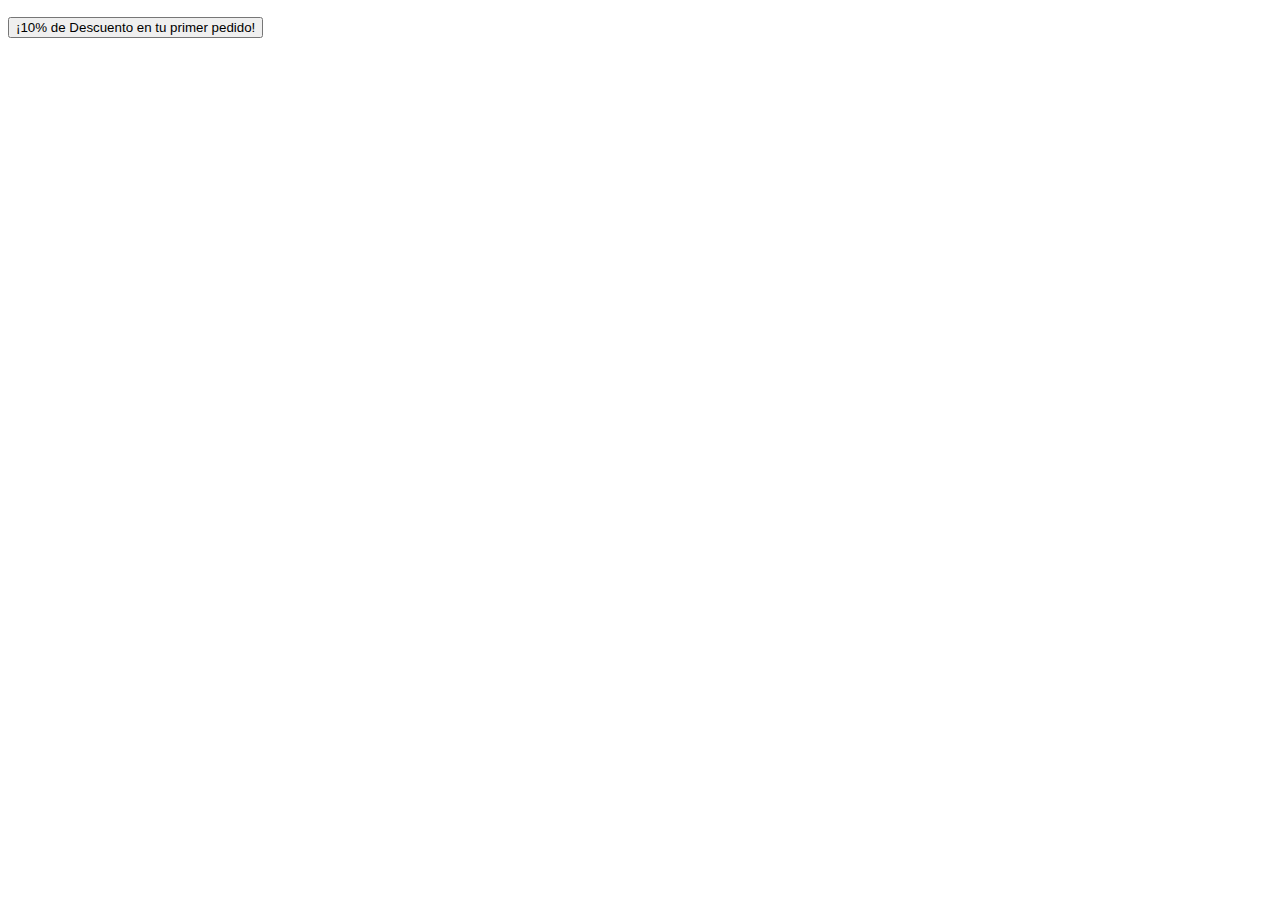
==== home.html @ 153f2662 "header" ====
<!DOCTYPE html>
<html lang="en">

<head>
    <meta charset="UTF-8">
    <meta http-equiv="X-UA-Compatible" content="IE=edge">
    <meta name="viewport" content="width=device-width, initial-scale=1.0">
    <title>RESTAURANTE</title>
    <!-- CSS only -->
    <link href="https://cdn.jsdelivr.net/npm/bootstrap@5.2.1/dist/css/bootstrap.min.css" rel="stylesheet"
        integrity="sha384-iYQeCzEYFbKjA/T2uDLTpkwGzCiq6soy8tYaI1GyVh/UjpbCx/TYkiZhlZB6+fzT" crossorigin="anonymous">
    <!-- JavaScript Bundle with Popper -->
    <script src="https://cdn.jsdelivr.net/npm/bootstrap@5.2.1/dist/js/bootstrap.bundle.min.js"
        integrity="sha384-u1OknCvxWvY5kfmNBILK2hRnQC3Pr17a+RTT6rIHI7NnikvbZlHgTPOOmMi466C8"
        crossorigin="anonymous"></script>
    <link rel="stylesheet" href="./css/home.css">
</head>

<body>
    <div class="container-fluid start">

        <div class="header text-center"> <div class="shadow-lg p-1 mb-5 bg-body rounded"> <button type="button" class="btn btn-outline-secondary">¡10% de Descuento en tu primer pedido!</button></div> 
    </div>
        <div class="row">
            <div class="col"></div>







        </div>



























    </div>

</body>

</html>
---- css/home.css ----
.header{
height: 6vh;
padding-top: 1vh;


}

body{
    background-color: white;
}

.start{
    padding: 0%;
}
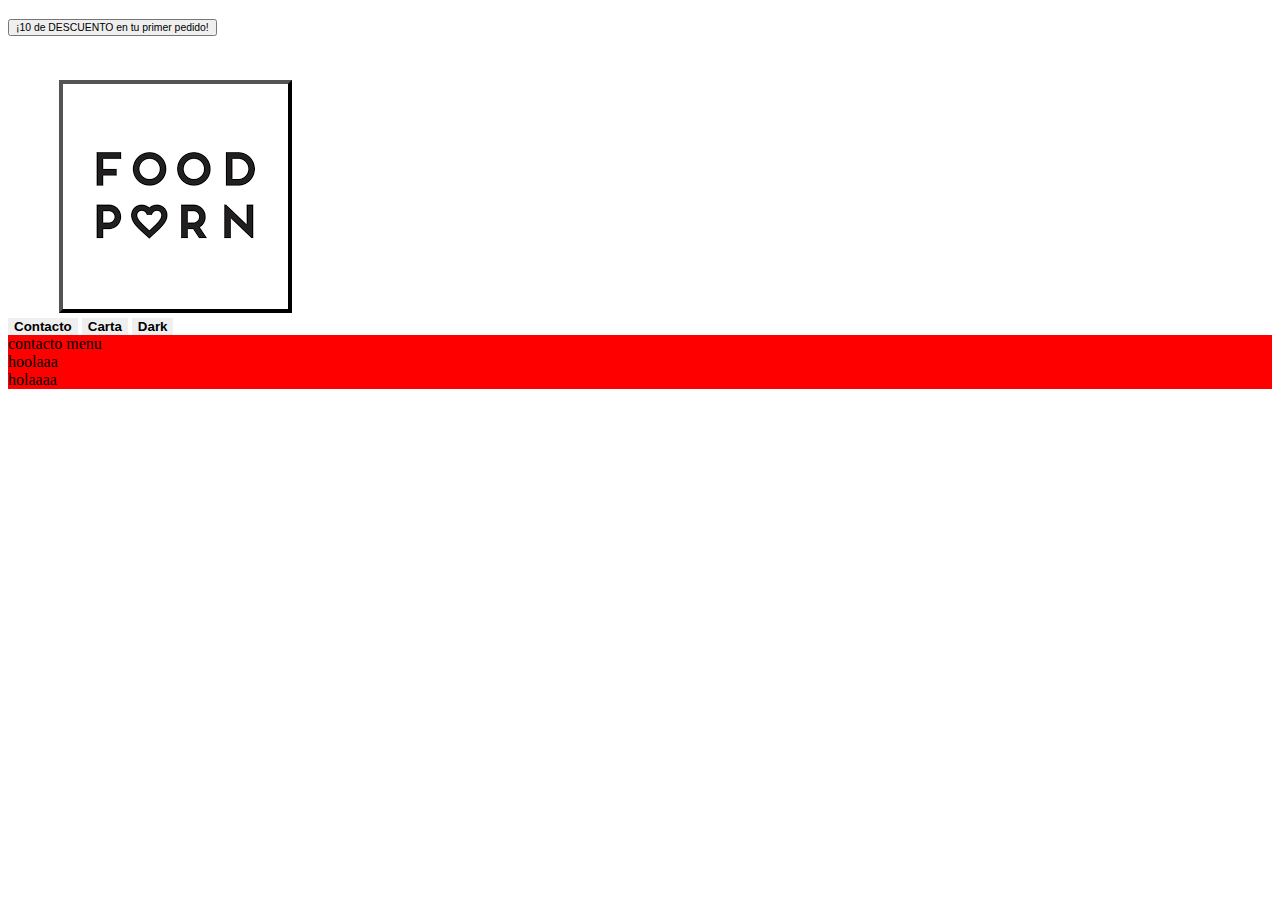
==== commit 55b7b2e8: "encabezado" ====
--- a/home.html
+++ b/home.html
@@ -13,24 +13,31 @@
     <script src="https://cdn.jsdelivr.net/npm/bootstrap@5.2.1/dist/js/bootstrap.bundle.min.js"
         integrity="sha384-u1OknCvxWvY5kfmNBILK2hRnQC3Pr17a+RTT6rIHI7NnikvbZlHgTPOOmMi466C8"
         crossorigin="anonymous"></script>
+    <!-- Mi estilo -->
     <link rel="stylesheet" href="./css/home.css">
 </head>
 
 <body>
     <div class="container-fluid start">
 
-        <div class="header text-center"> <div class="shadow-lg p-1 mb-5 bg-body rounded"> <button type="button" class="btn btn-outline-secondary">¡10% de Descuento en tu primer pedido!</button></div> 
-    </div>
-        <div class="row">
-            <div class="col"></div>
+        <div class="header text-center">
+            <div class="shadow-lg p-1 mb-5 bg-body rounded"> <button type="button"
+                    class="btn btn-outline-dark descuento">¡10 de DESCUENTO en tu primer pedido!</button></div>
+        </div>
+        <div class="row  align-items-center menu">
+            <div class="col"><img src="/img/food porn.png" class="img-thumbnail logo" alt="logo restaurante"></div>
+            <div class="col-9 d-flex justify-content-evenly"> <a href="  "> <button type="button"
+                        class="btn btn-outline-dark font">Contacto</button></a>
+                <a href="  "> <button type="button" class="btn btn-outline-dark font">Carta</button></a> <a href="  ">
+                    <button type="button" class="btn btn-outline-dark font">Dark</button> </a>
+            </div>
 
 
-
-
-
-
-
-        </div>
+            <div class="row  jjj">
+                <div class="col">contacto menu</div>
+                <div class="col">hoolaaa</div>
+                <div class="col">holaaaa</div>
+            </div>
 
 
 
@@ -58,7 +65,7 @@
 
 
 
-    </div>
+        </div>
 
 </body>
 
--- a/css/home.css
+++ b/css/home.css
@@ -1,14 +1,58 @@
 .header{
-height: 6vh;
+height: 7vh;
 padding-top: 1vh;
+
 
 
 }
 
+.logo{
+    max-width: 60% ;
+    border: 0.5vh;
+    margin-left: 4%;
+    border-color: rgb(0, 0, 0);
+    border-style:outset;
+    
+
+    
+}
+
 body{
-    background-color: white;
+    /* background-image: url(/img/Capture-One-Catalog0260-1-Edit-scaled.jpeg);
+    background-size: 50%;
+    background-repeat: no-repeat; */
+
+    
 }
 
 .start{
     padding: 0%;
-}+    /* background-image: url(/img/Capture-One-Catalog0260-1-Edit-scaled.jpeg);
+    height: 90vh;
+    background-size: 80%;
+    background-repeat:no-repeat; */
+
+}
+
+.descuento{
+    font-size: 65%;
+}
+
+.menu{
+   
+    /* background-color: white; */
+}
+
+.jjj{
+    background-color: red;
+}
+
+.font{
+    color: black;
+    font-weight:bolder;
+    /* border-style: outset; */
+    /* border-style: groove; */
+    border: 0ch;
+    margin-left:px;
+    
+}
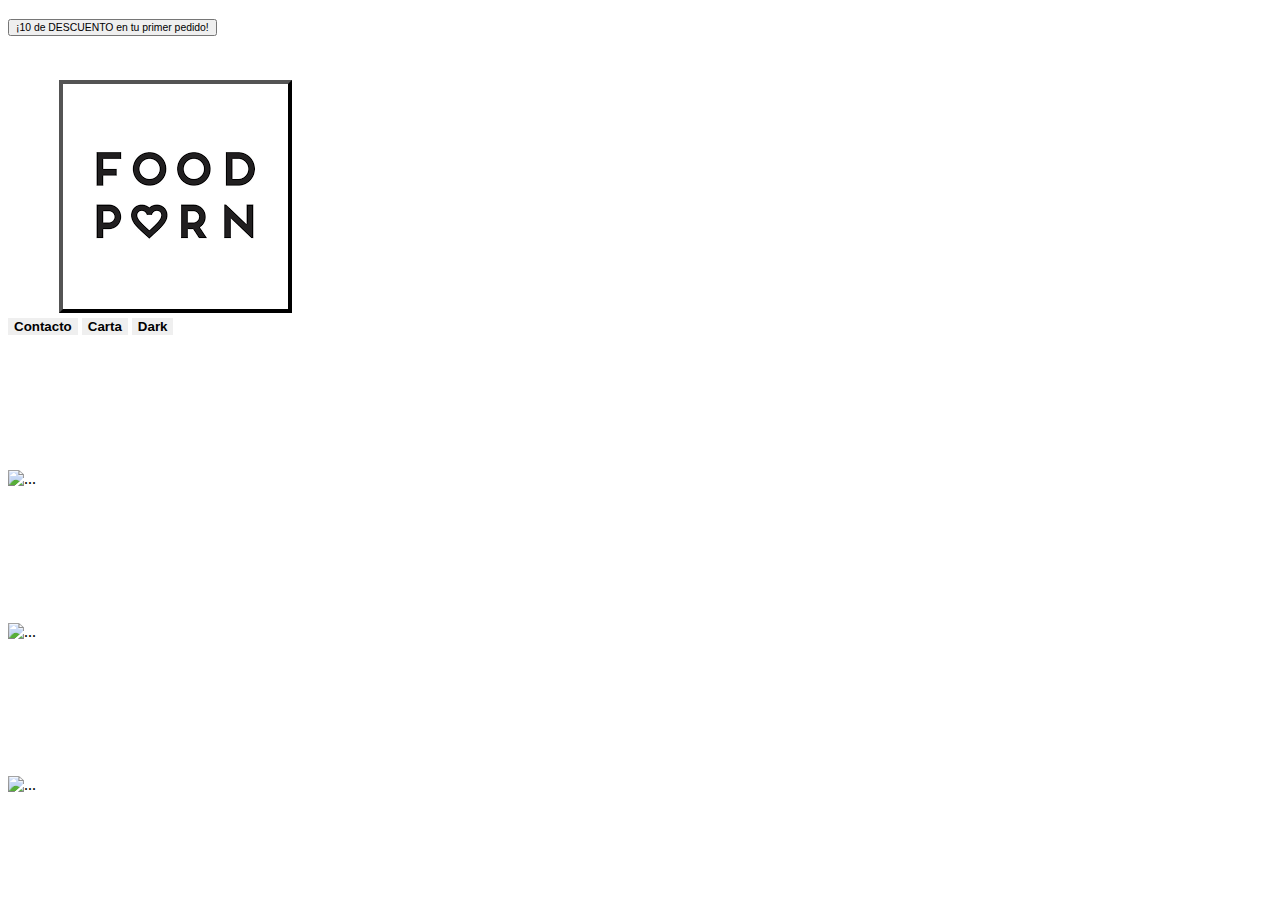
==== commit 2472e847: "tres fotos sin slider" ====
--- a/home.html
+++ b/home.html
@@ -32,12 +32,27 @@
                     <button type="button" class="btn btn-outline-dark font">Dark</button> </a>
             </div>
 
+        </div>    
+        <!-- slider de fotos -->
 
-            <div class="row  jjj">
-                <div class="col">contacto menu</div>
-                <div class="col">hoolaaa</div>
-                <div class="col">holaaaa</div>
+    
+        <div class="row text-center">
+                <div class="col slider">
+                    <img src="" class="img-fluid" alt="...">
+                 </div>
+                <div class="col slider">
+                    <img src="" class="img-fluid" alt="...">
+                </div>
+                <div class="col slider">
+                    <img src="" class="img-fluid" alt="...">
+                </div>
+
+               
+
             </div>
+
+
+        
 
 
 
@@ -62,10 +77,7 @@
 
 
 
-
-
-
-        </div>
+    </div>
 
 </body>
 
--- a/css/home.css
+++ b/css/home.css
@@ -56,3 +56,20 @@
     margin-left:px;
     
 }
+
+/* .slider-size{
+   height: 60vh;
+   width: 50vw;
+    
+} */
+
+.slider{
+    margin-top: 15vh;
+    /* margin-right: 10vw;
+    margin-left: 35vw;
+    margin-top: 5vh;
+    border: 0.5vh;
+    border-style:double;
+    border-color: black; */
+
+}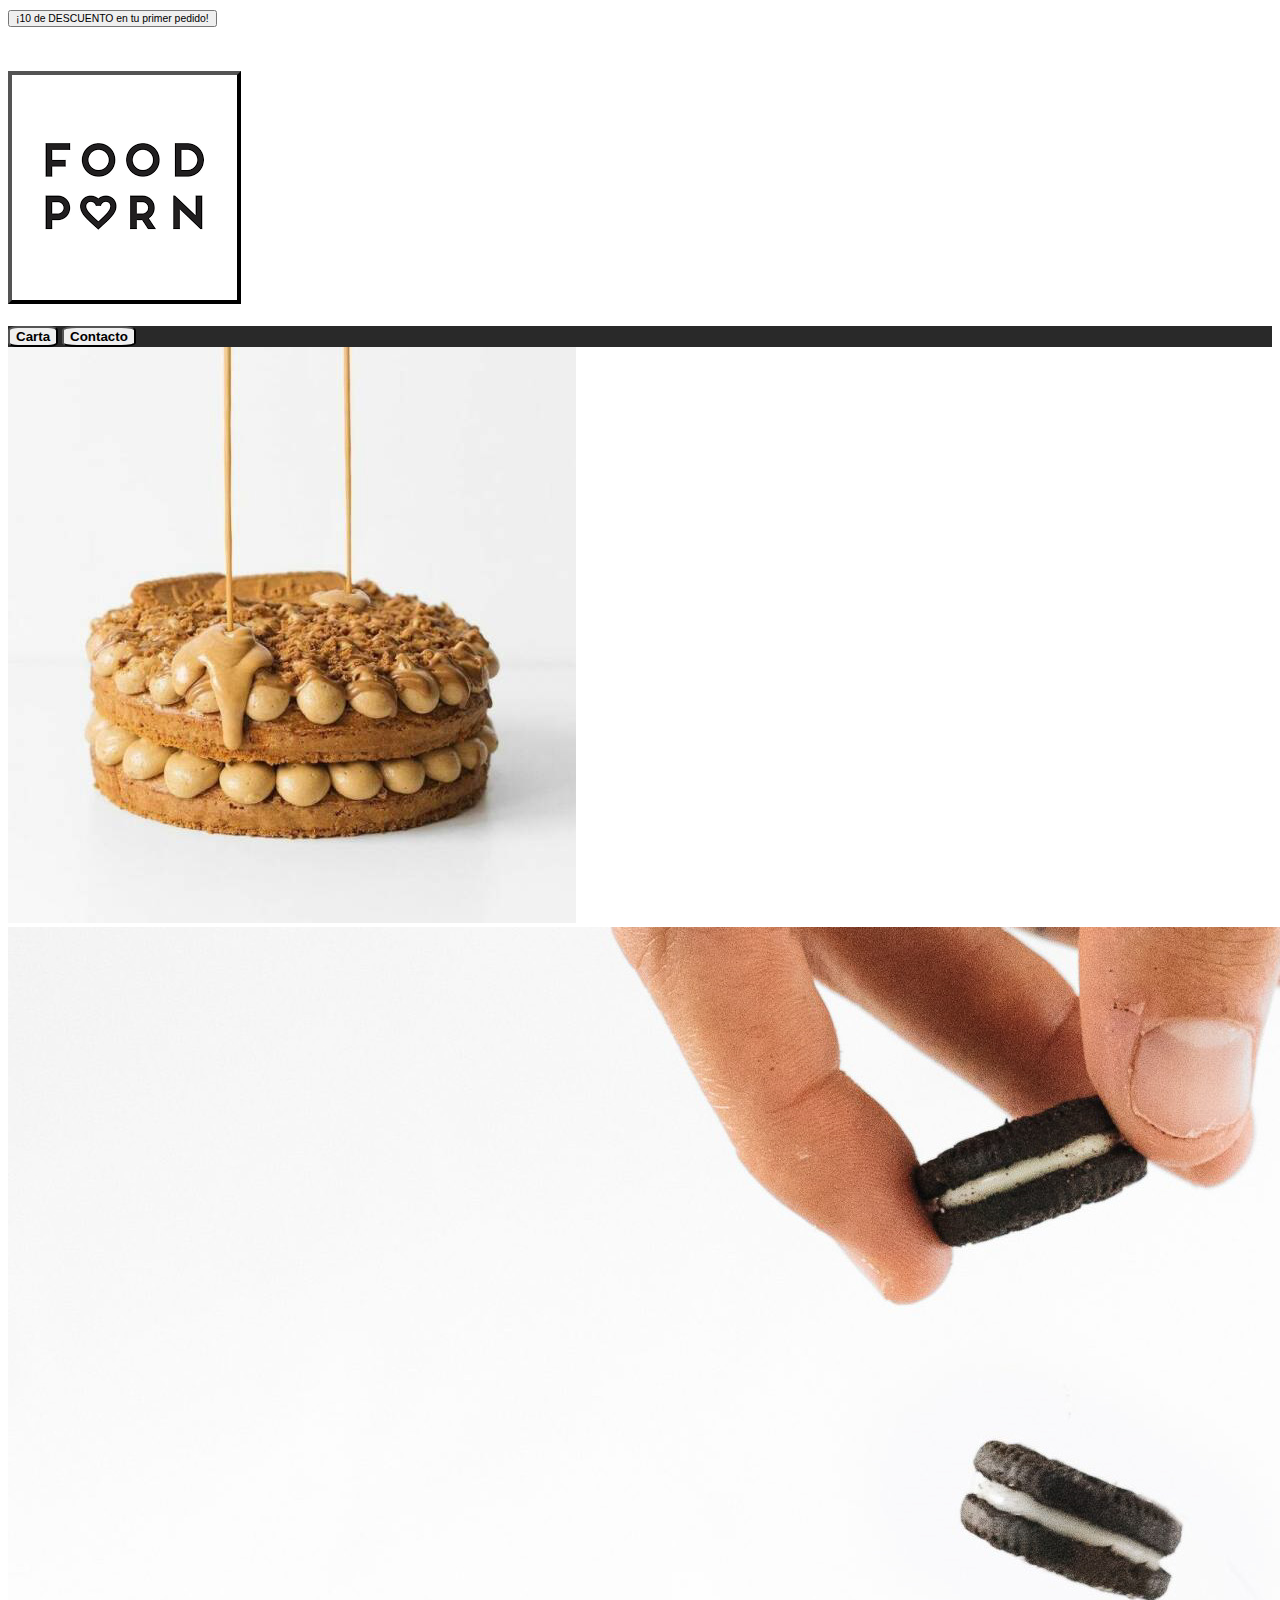
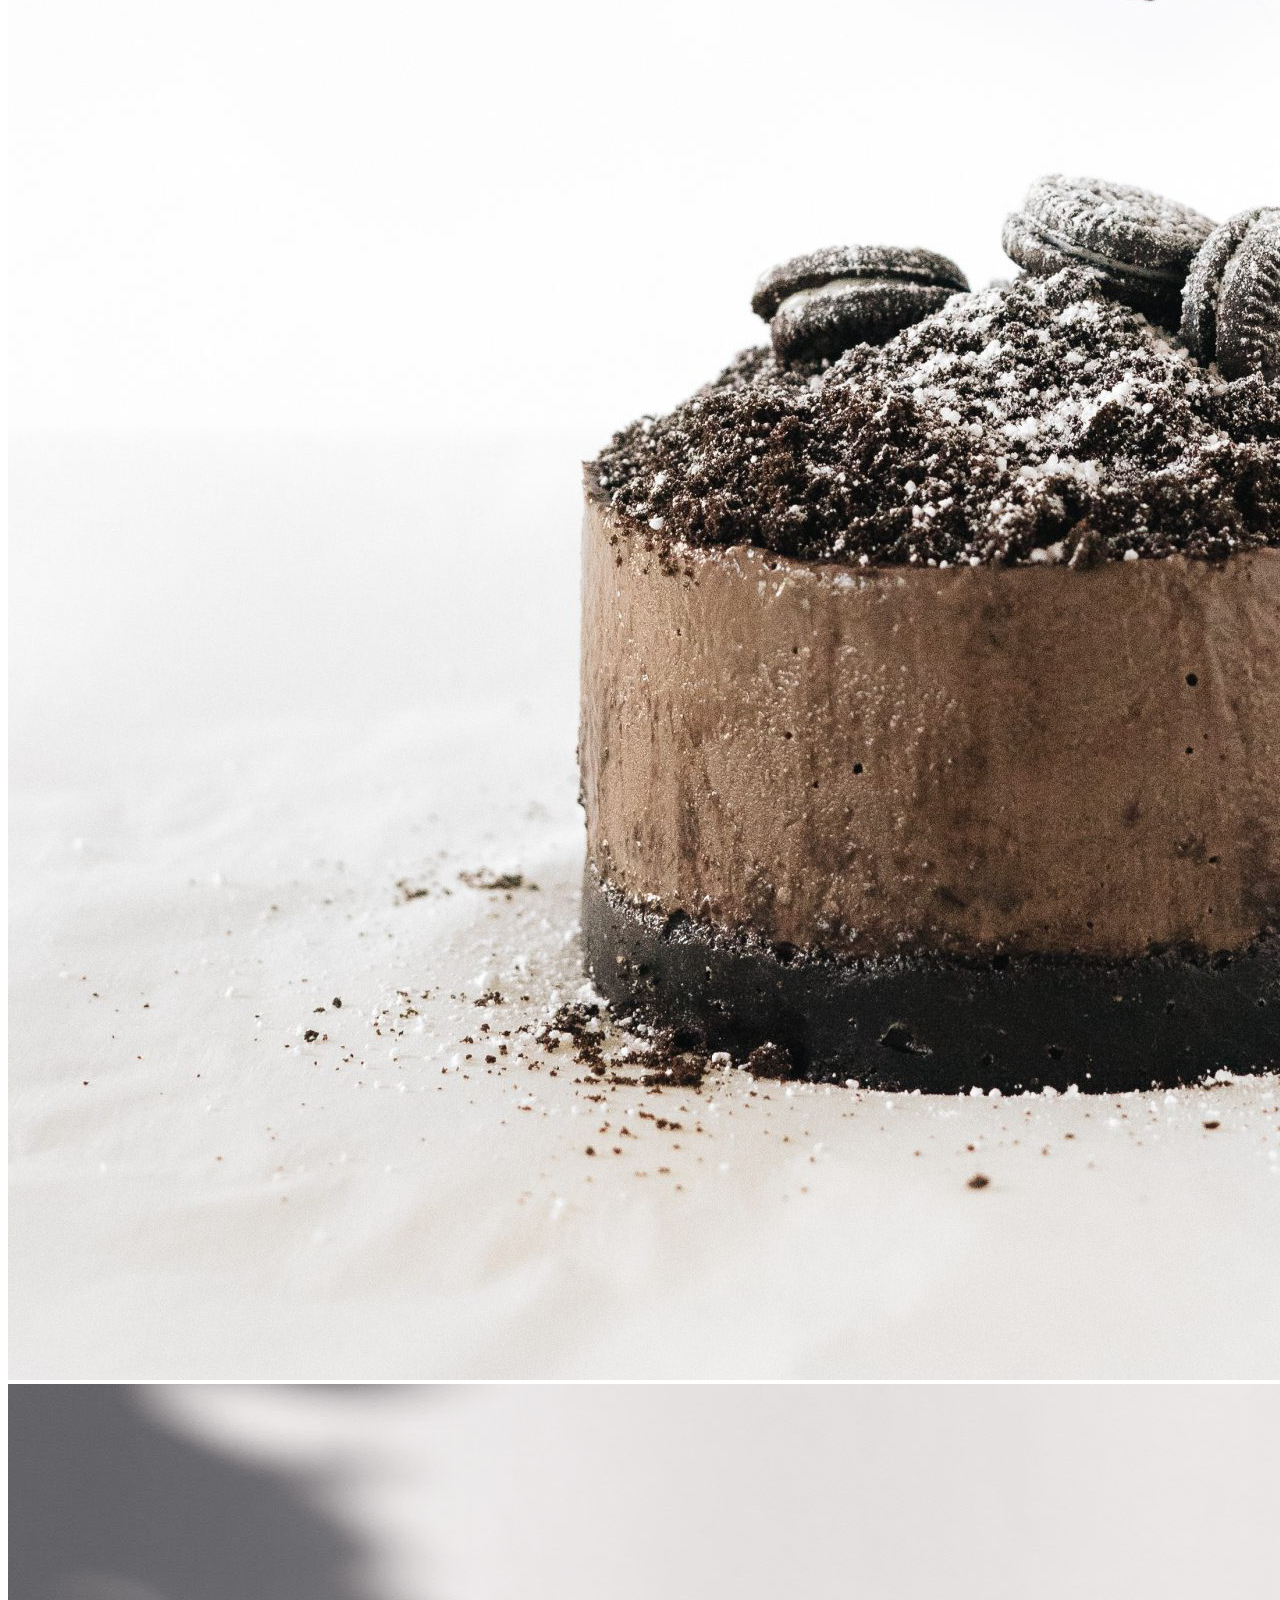
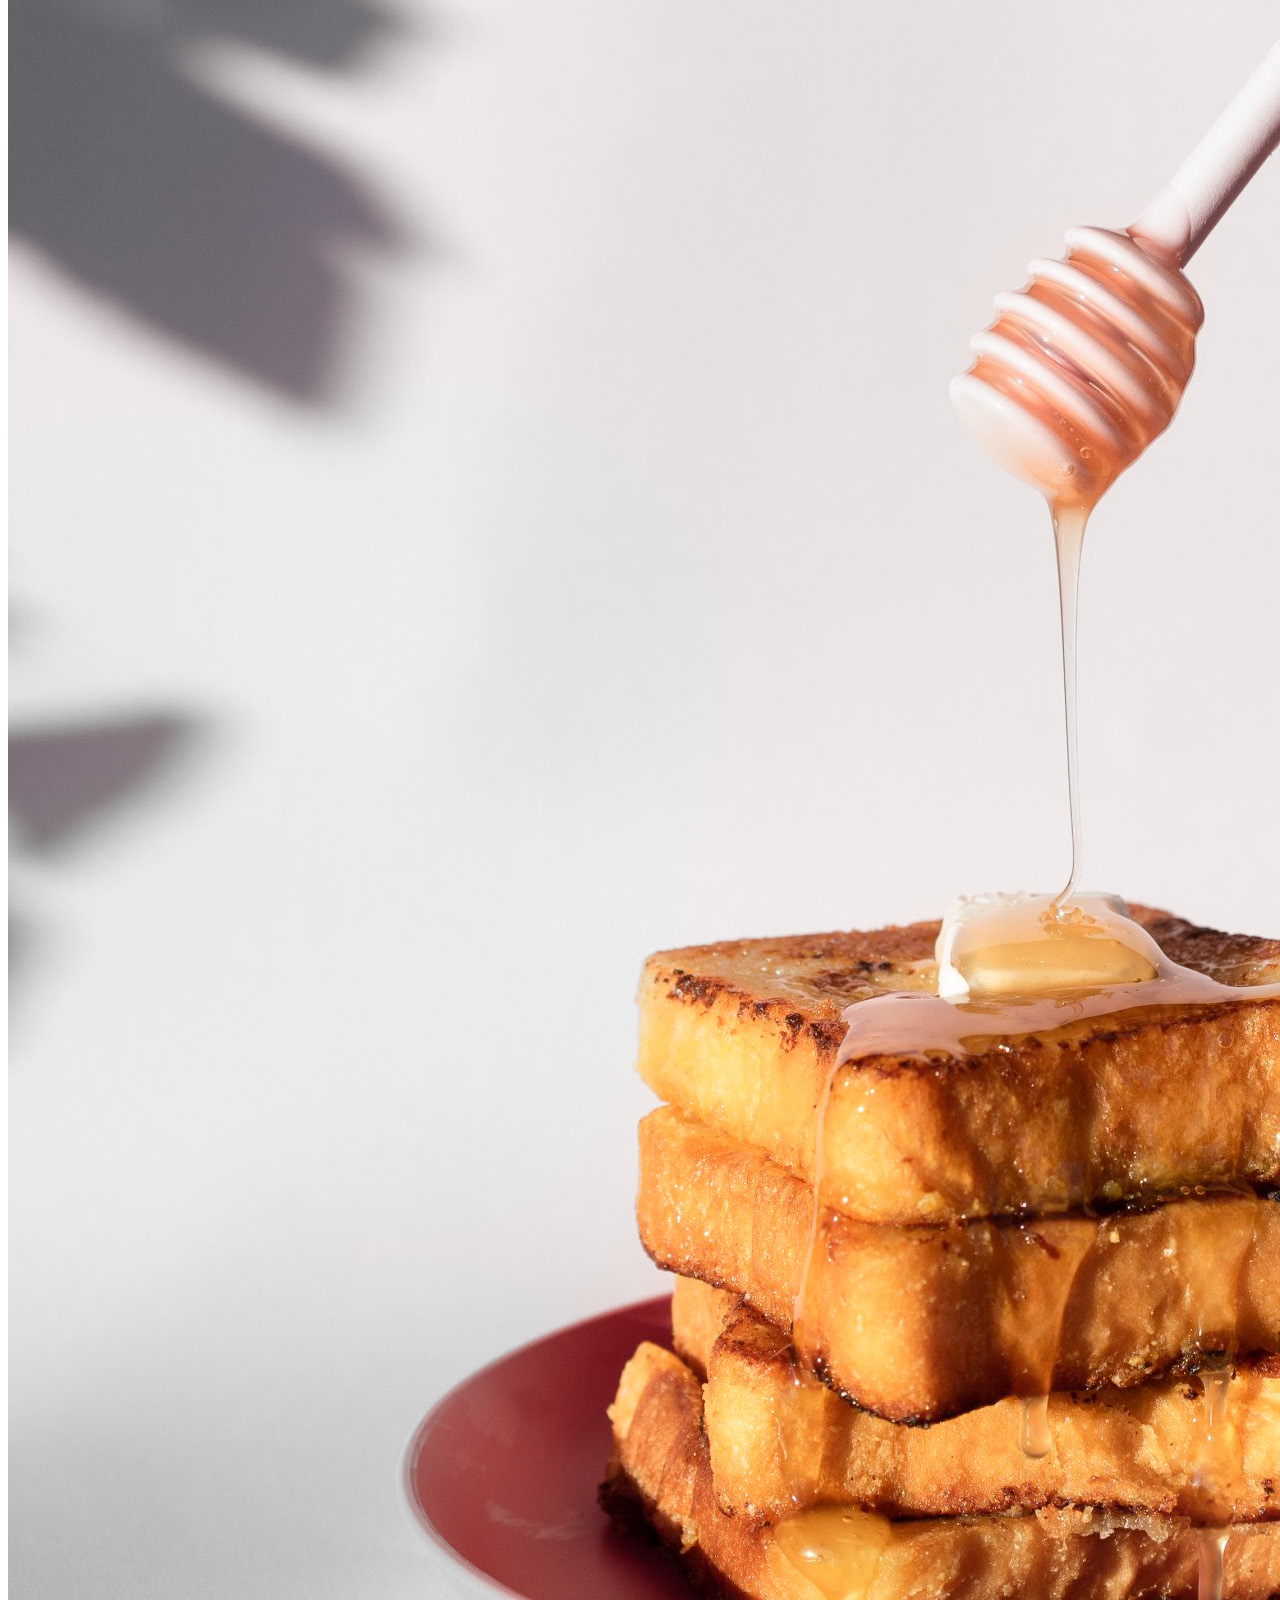
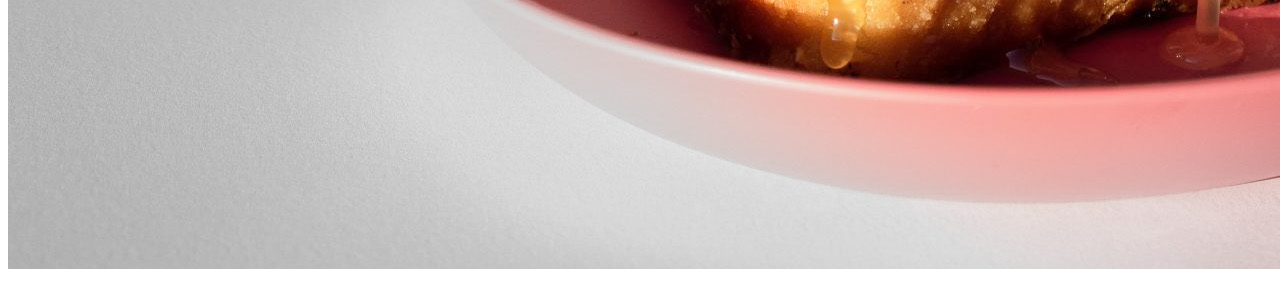
==== commit e83b7287: "principal" ====
--- a/home.html
+++ b/home.html
@@ -24,35 +24,36 @@
             <div class="shadow-lg p-1 mb-5 bg-body rounded"> <button type="button"
                     class="btn btn-outline-dark descuento">¡10 de DESCUENTO en tu primer pedido!</button></div>
         </div>
-        <div class="row  align-items-center menu">
-            <div class="col"><img src="/img/food porn.png" class="img-thumbnail logo" alt="logo restaurante"></div>
-            <div class="col-9 d-flex justify-content-evenly"> <a href="  "> <button type="button"
-                        class="btn btn-outline-dark font">Contacto</button></a>
-                <a href="  "> <button type="button" class="btn btn-outline-dark font">Carta</button></a> <a href="  ">
-                    <button type="button" class="btn btn-outline-dark font">Dark</button> </a>
+        <div class="row  align-items-center">
+            <div class="col"><img src="/img/food porn.png" class="rounded mx-auto d-block logo" alt="..."></div>
+            <div class="col-12">
+                <div class="franja-menu d-flex justify-content-around">
+                    <a href="  "> <button type="button" class="btn btn-light buttons">Carta</button></a>
+                    <a href="  "> <button type="button" class="btn btn-light buttons">Contacto</button></a>
+                </div>
             </div>
 
-        </div>    
+        </div>
         <!-- slider de fotos -->
 
-    
+
         <div class="row text-center">
-                <div class="col slider">
-                    <img src="" class="img-fluid" alt="...">
-                 </div>
-                <div class="col slider">
-                    <img src="" class="img-fluid" alt="...">
-                </div>
-                <div class="col slider">
-                    <img src="" class="img-fluid" alt="...">
-                </div>
-
-               
-
+            <div class="col ">
+                <img src="/img/galle.JPG" class="img-fluid" alt="...">
+            </div>
+            <div class="col ">
+                <img src="/img/oreo 2.JPG" class="img-fluid" alt="...">
+            </div>
+            <div class="col">
+                <img src="/img/tostada 2.JPG" class="img-fluid" alt="...">
             </div>
 
 
-        
+
+        </div>
+
+
+
 
 
 
--- a/css/home.css
+++ b/css/home.css
@@ -1,75 +1,39 @@
 .header{
 height: 7vh;
-padding-top: 1vh;
-
-
-
 }
 
 .logo{
-    max-width: 60% ;
+    max-width: 35% ;
     border: 0.5vh;
-    margin-left: 4%;
     border-color: rgb(0, 0, 0);
     border-style:outset;
-    
-
+    margin-bottom: 2vh; 
+    margin-right: 100vh;
     
 }
 
-body{
-    /* background-image: url(/img/Capture-One-Catalog0260-1-Edit-scaled.jpeg);
-    background-size: 50%;
-    background-repeat: no-repeat; */
-
-    
-}
 
 .start{
     padding: 0%;
-    /* background-image: url(/img/Capture-One-Catalog0260-1-Edit-scaled.jpeg);
-    height: 90vh;
-    background-size: 80%;
-    background-repeat:no-repeat; */
-
+   
 }
 
 .descuento{
     font-size: 65%;
 }
 
-.menu{
-   
-    /* background-color: white; */
+
+
+.franja-menu{
+
+    background-color:rgba(0, 0, 0, 0.84); 
+
 }
 
-.jjj{
-    background-color: red;
-}
 
-.font{
-    color: black;
+
+.buttons{
     font-weight:bolder;
-    /* border-style: outset; */
-    /* border-style: groove; */
-    border: 0ch;
-    margin-left:px;
+    border-radius: 20%;
     
-}
-
-/* .slider-size{
-   height: 60vh;
-   width: 50vw;
-    
-} */
-
-.slider{
-    margin-top: 15vh;
-    /* margin-right: 10vw;
-    margin-left: 35vw;
-    margin-top: 5vh;
-    border: 0.5vh;
-    border-style:double;
-    border-color: black; */
-
 }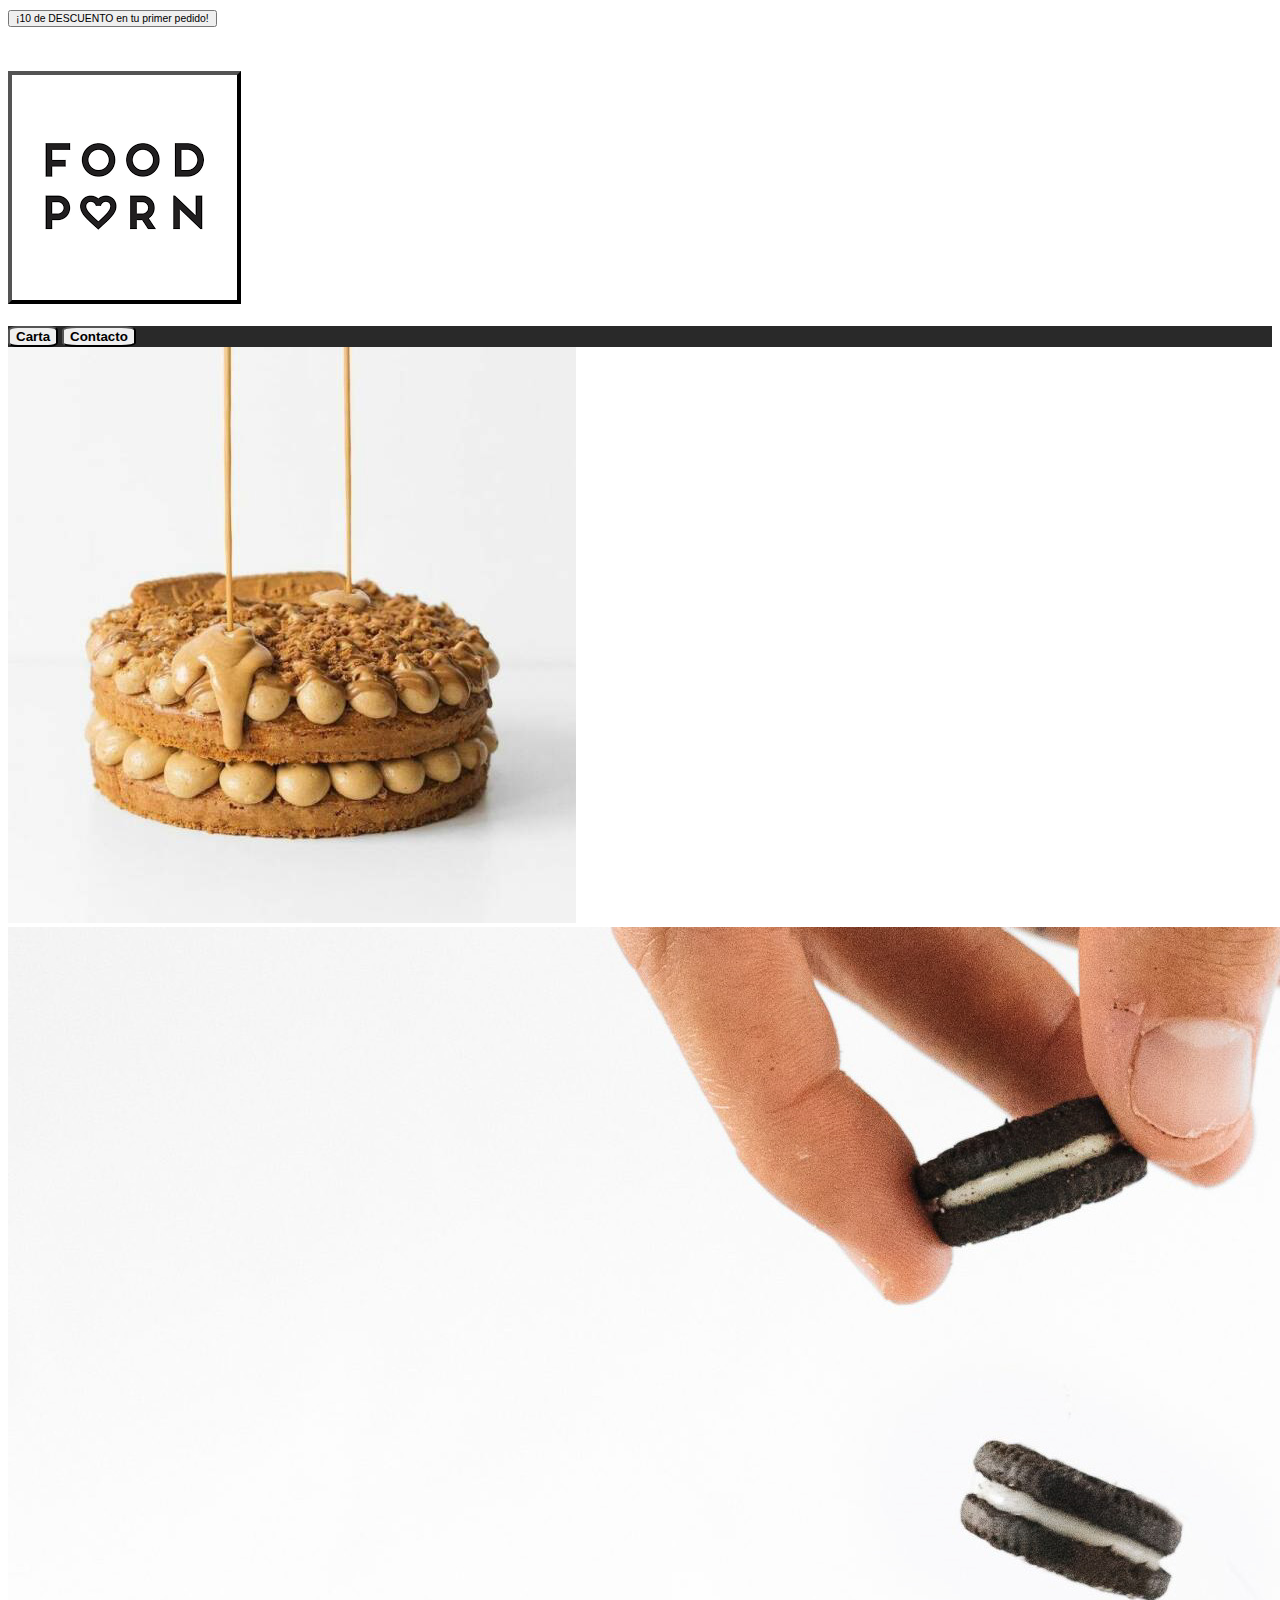
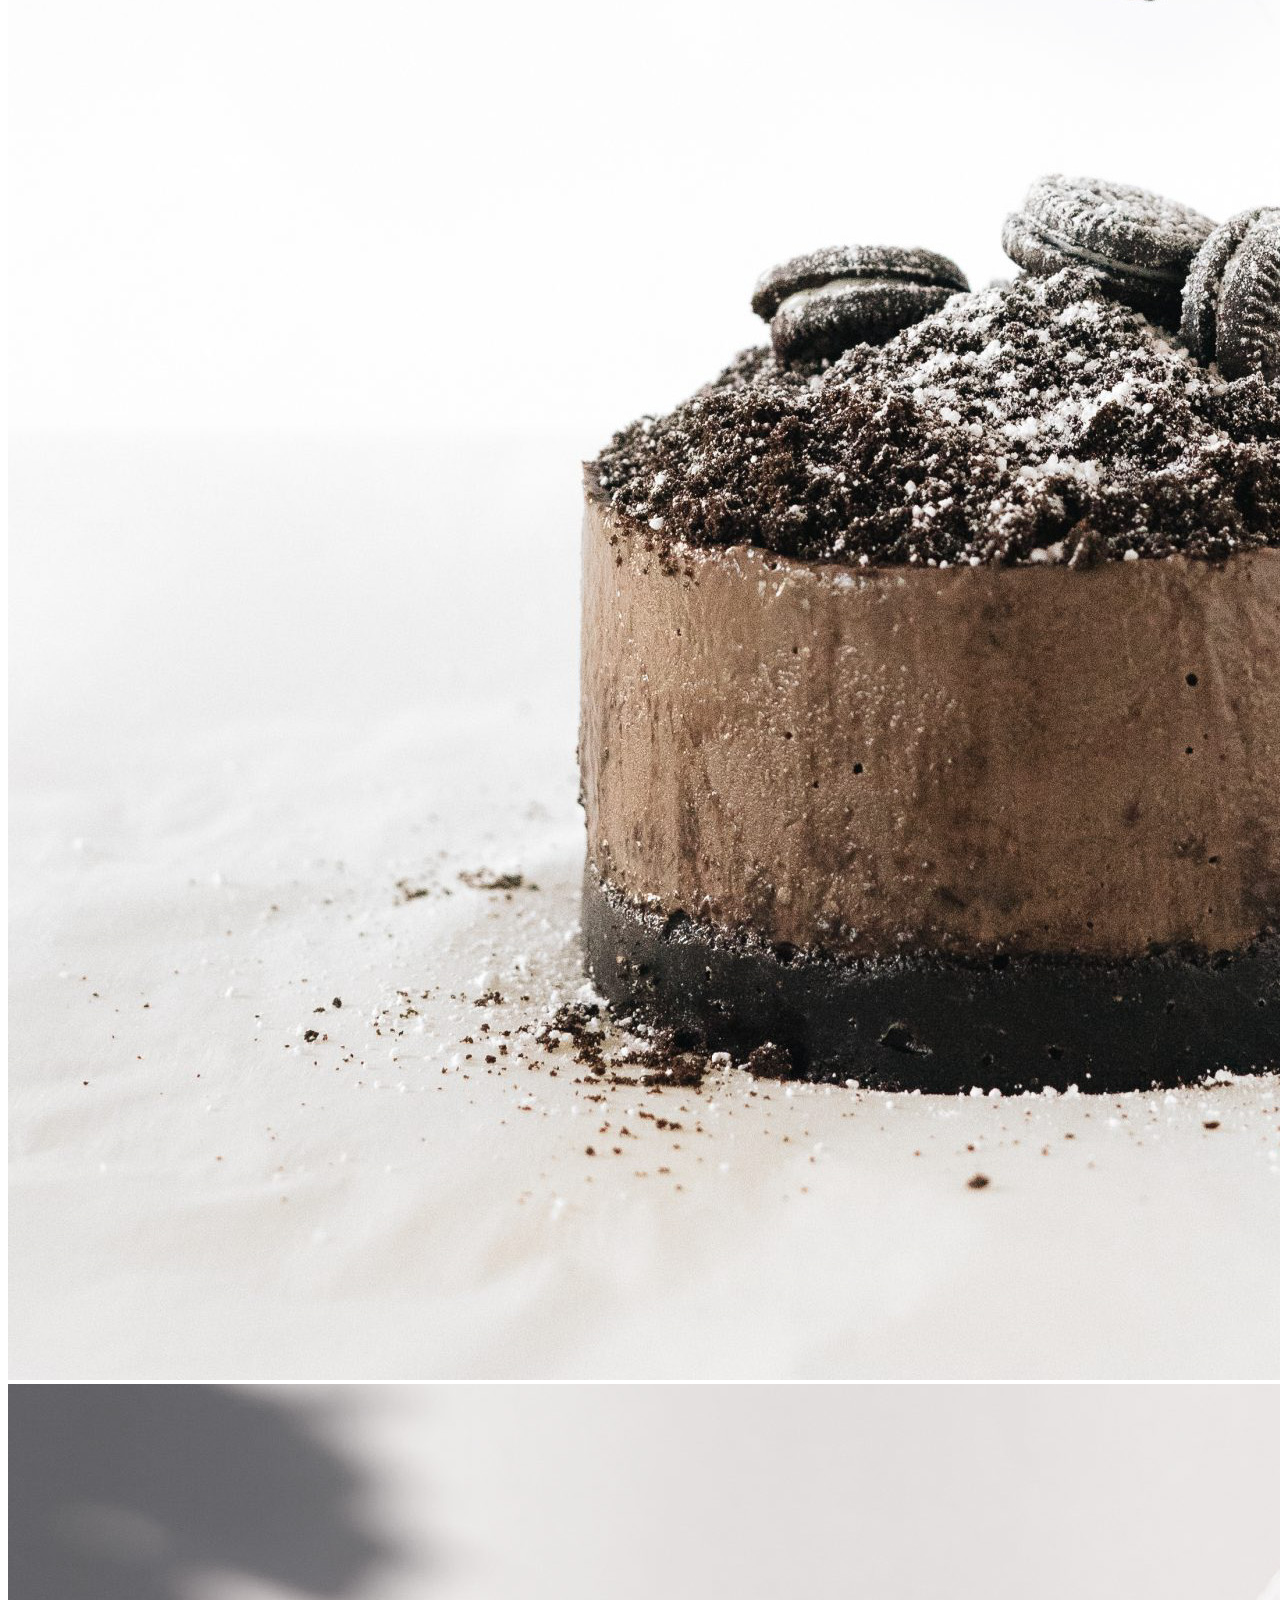
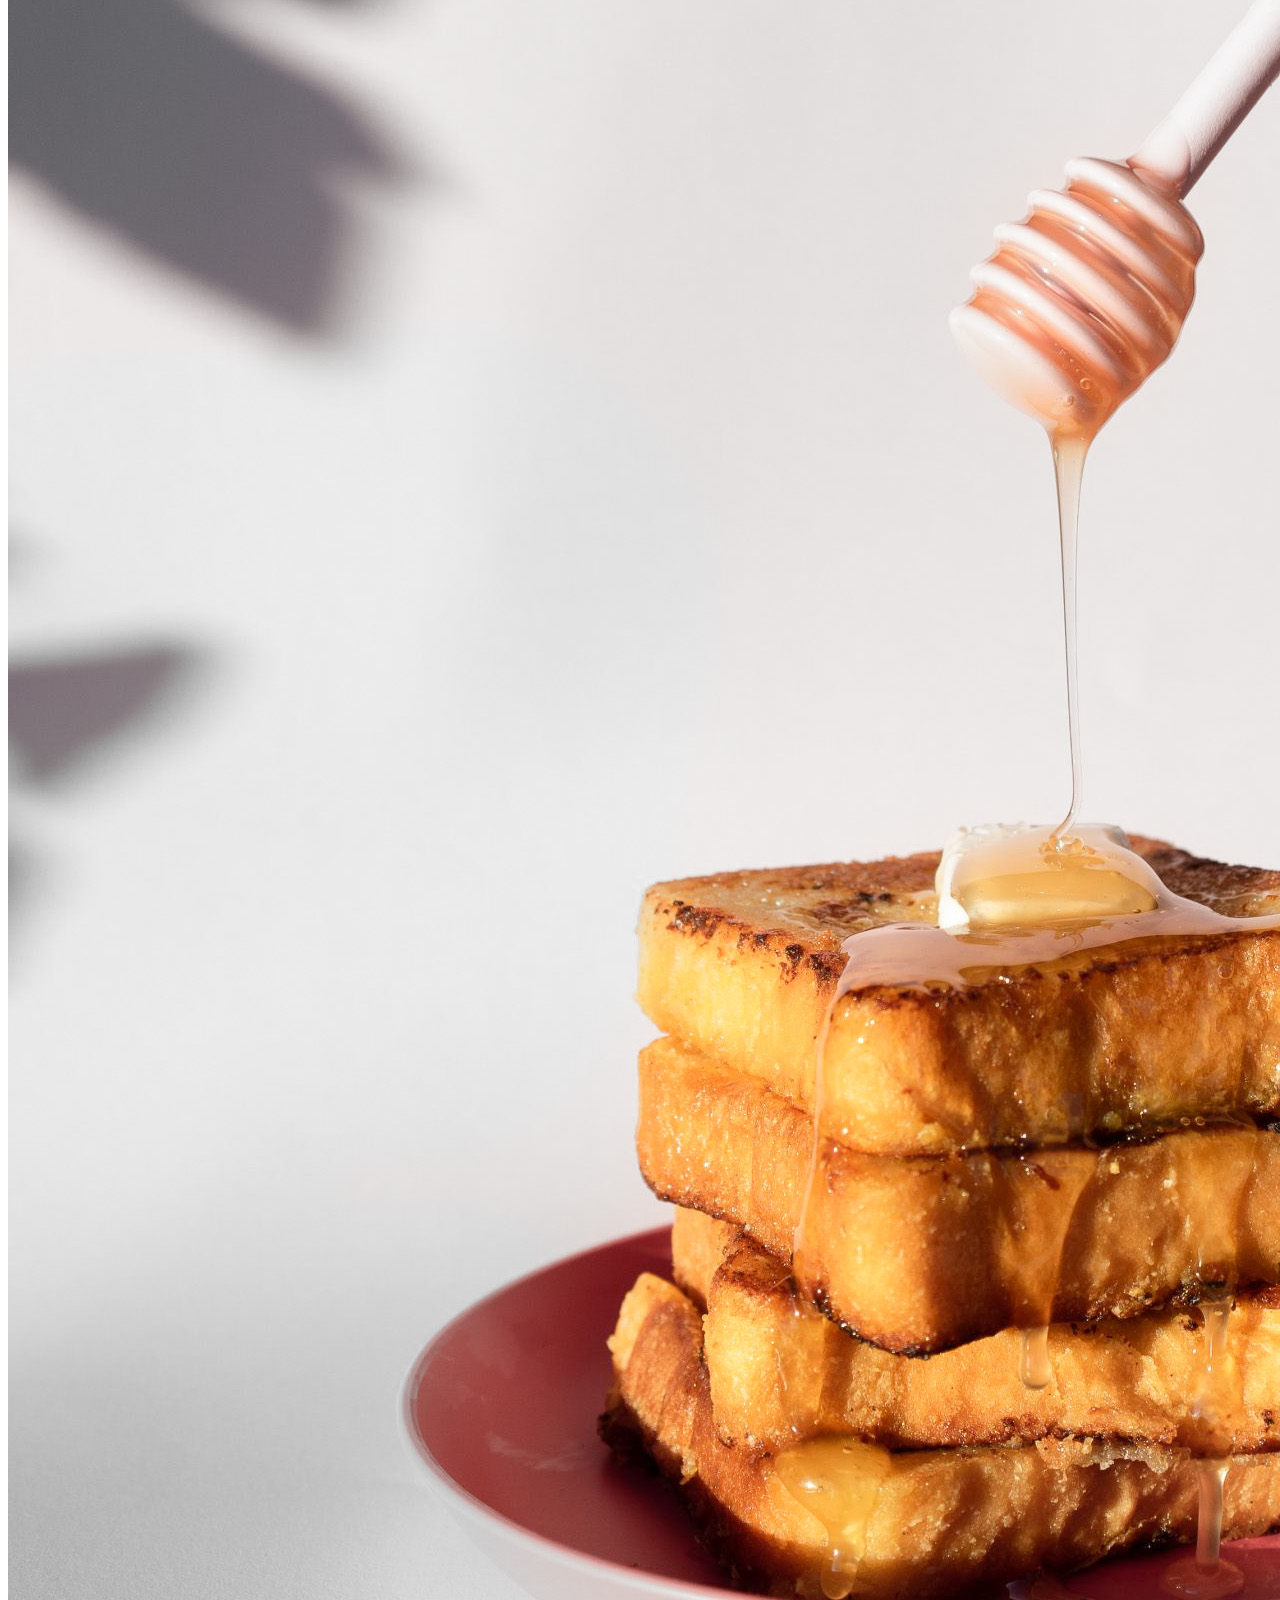
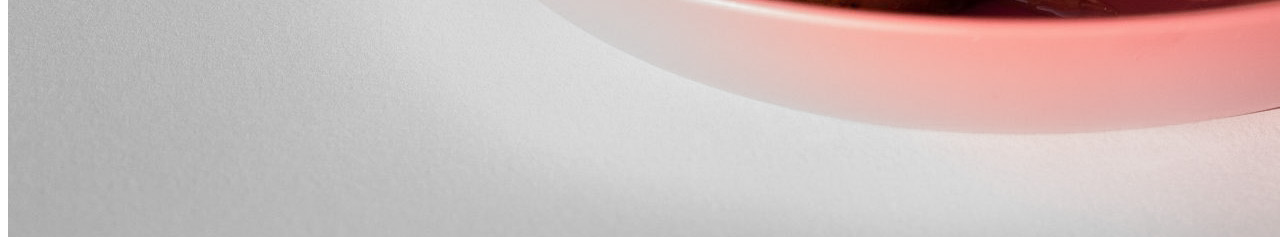
==== commit 32a8d336: "foto modificada" ====
--- a/home.html
+++ b/home.html
@@ -45,7 +45,7 @@
                 <img src="/img/oreo 2.JPG" class="img-fluid" alt="...">
             </div>
             <div class="col">
-                <img src="/img/tostada 2.JPG" class="img-fluid" alt="...">
+                <img src="/img/tostada 4.JPG" class="img-fluid" alt="...">
             </div>
 
 
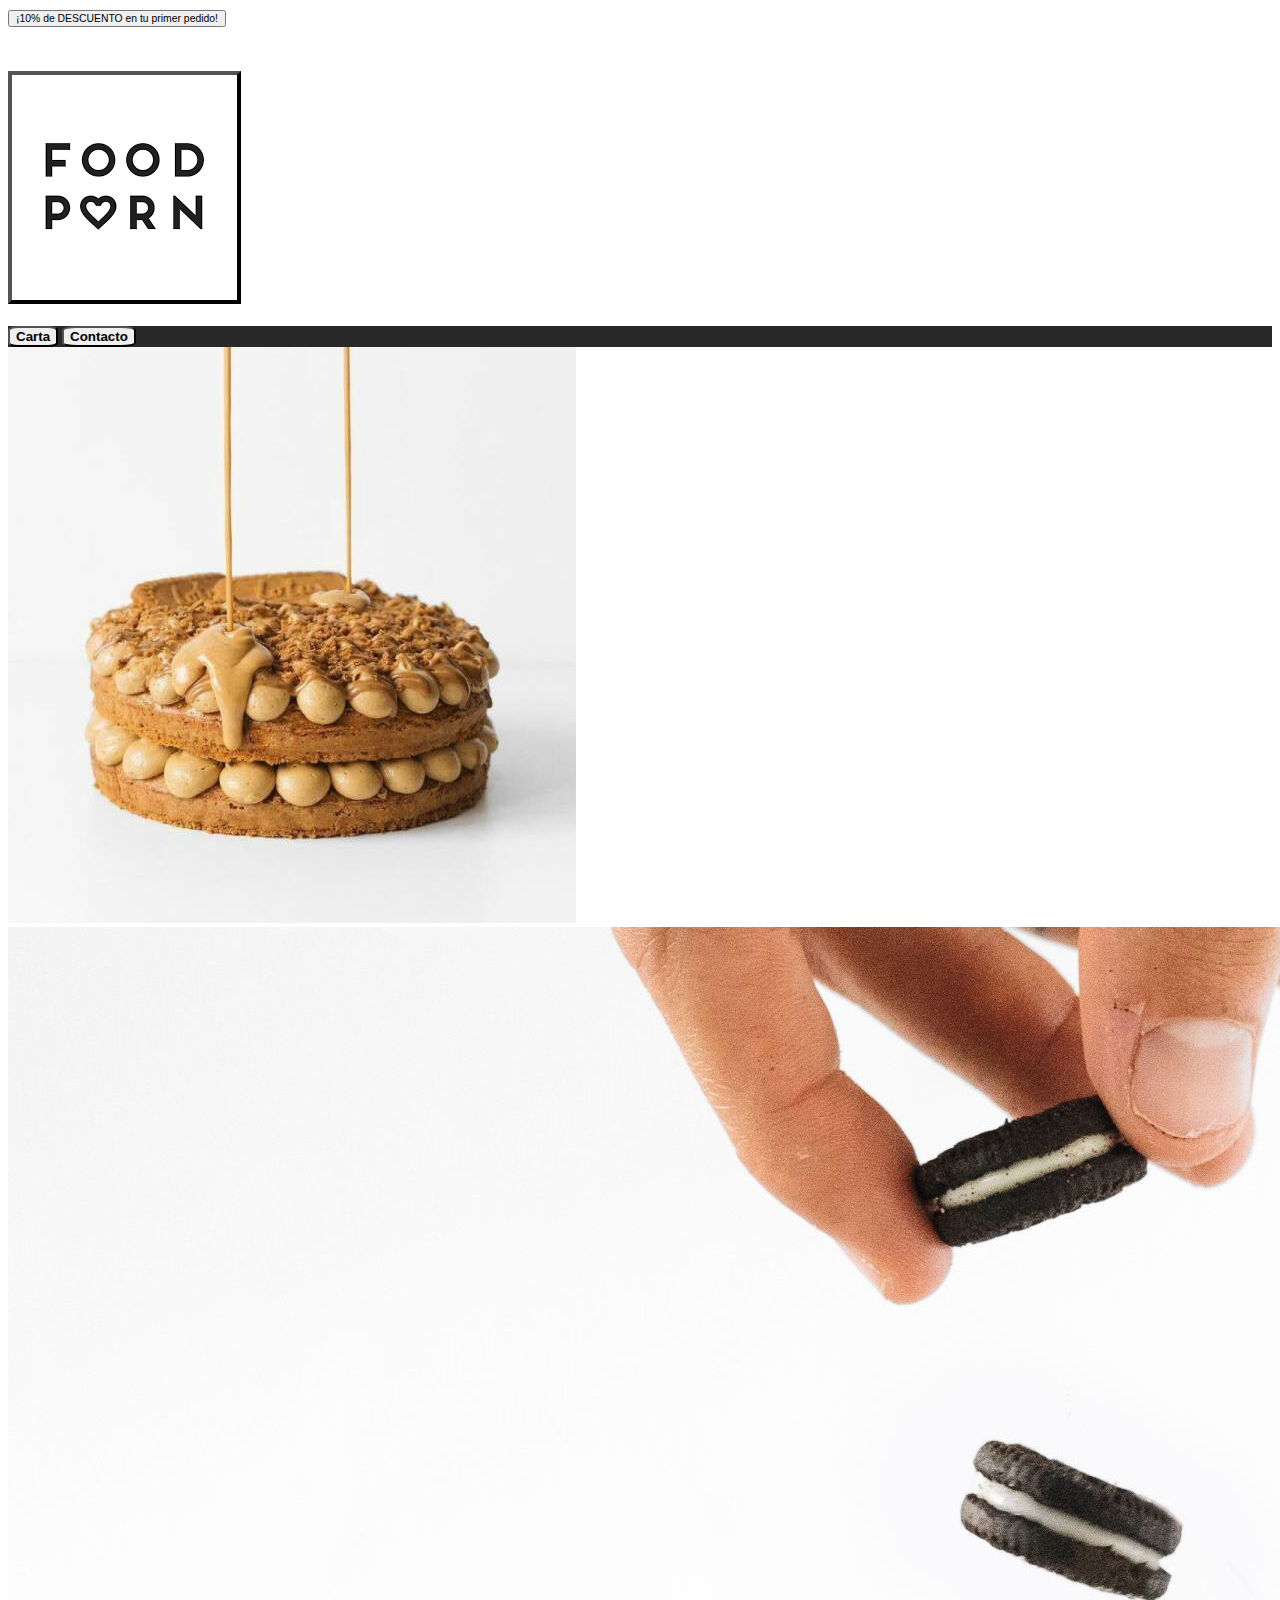
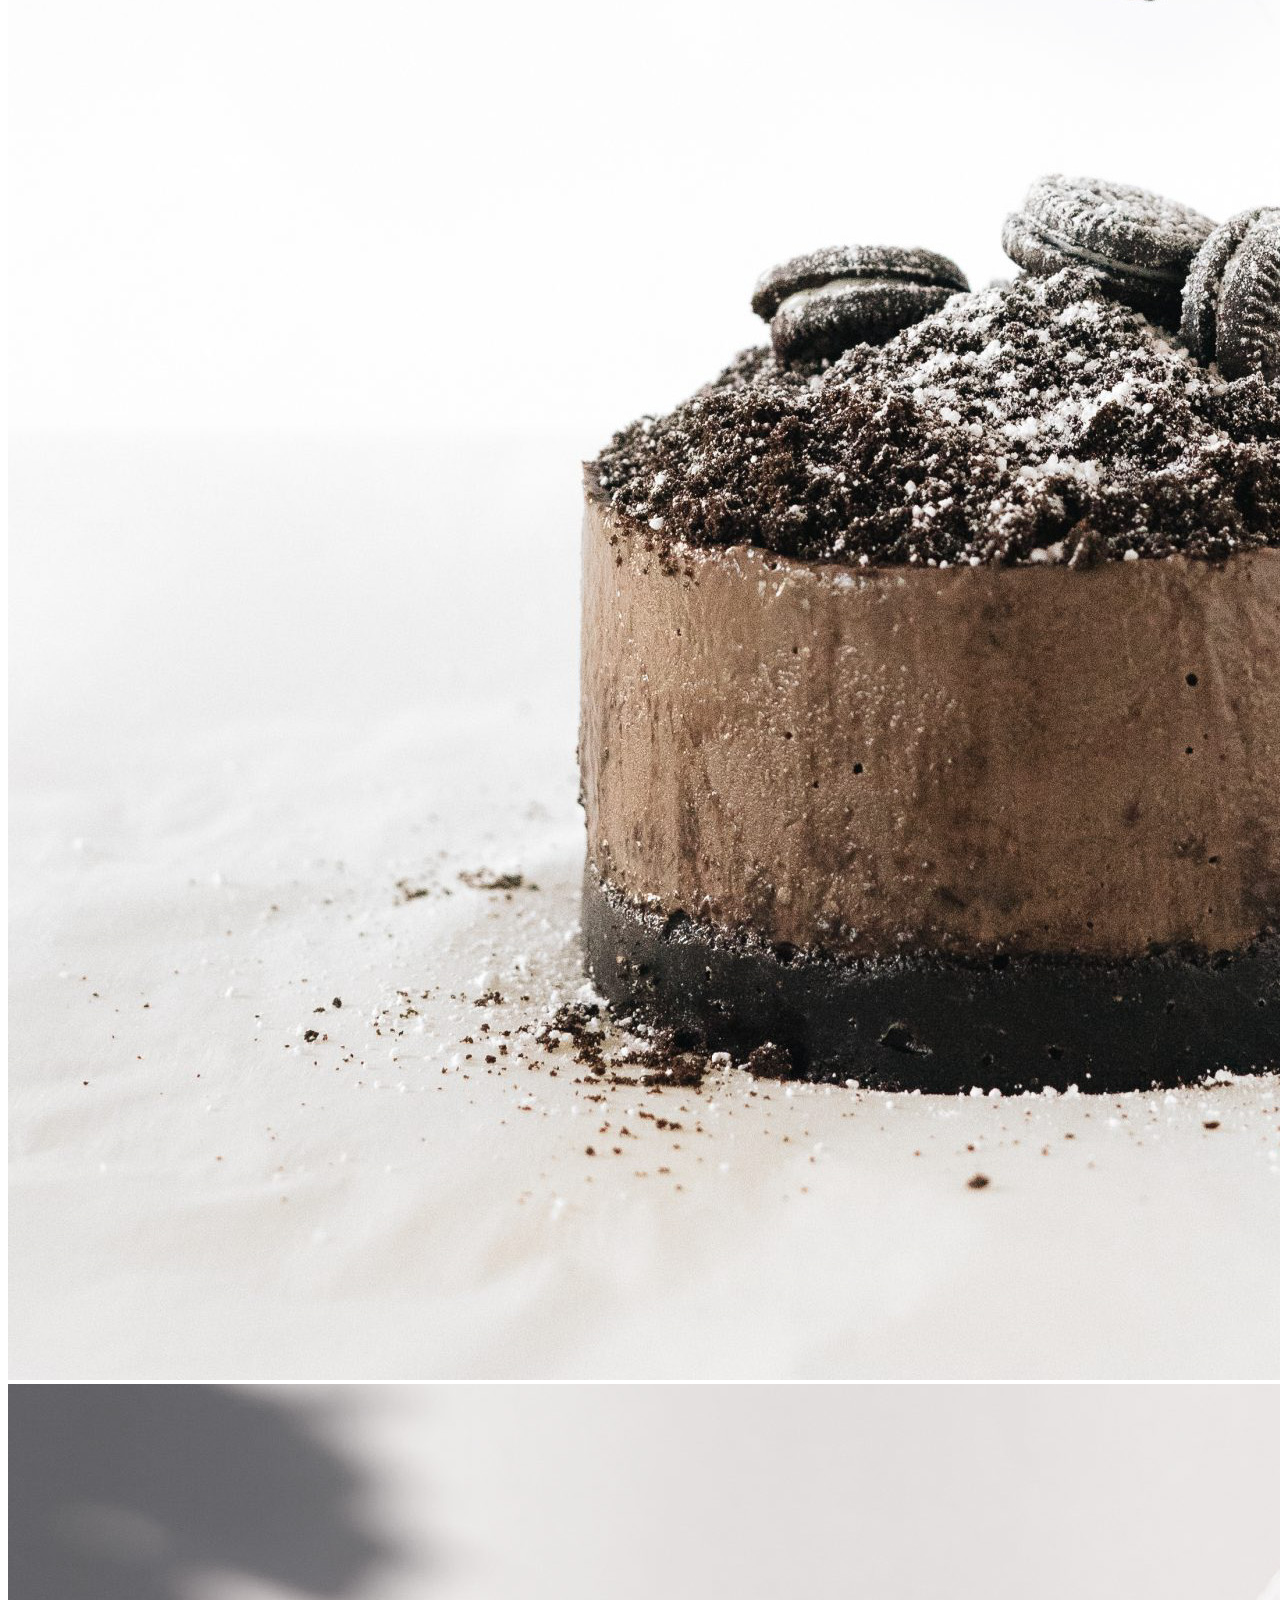
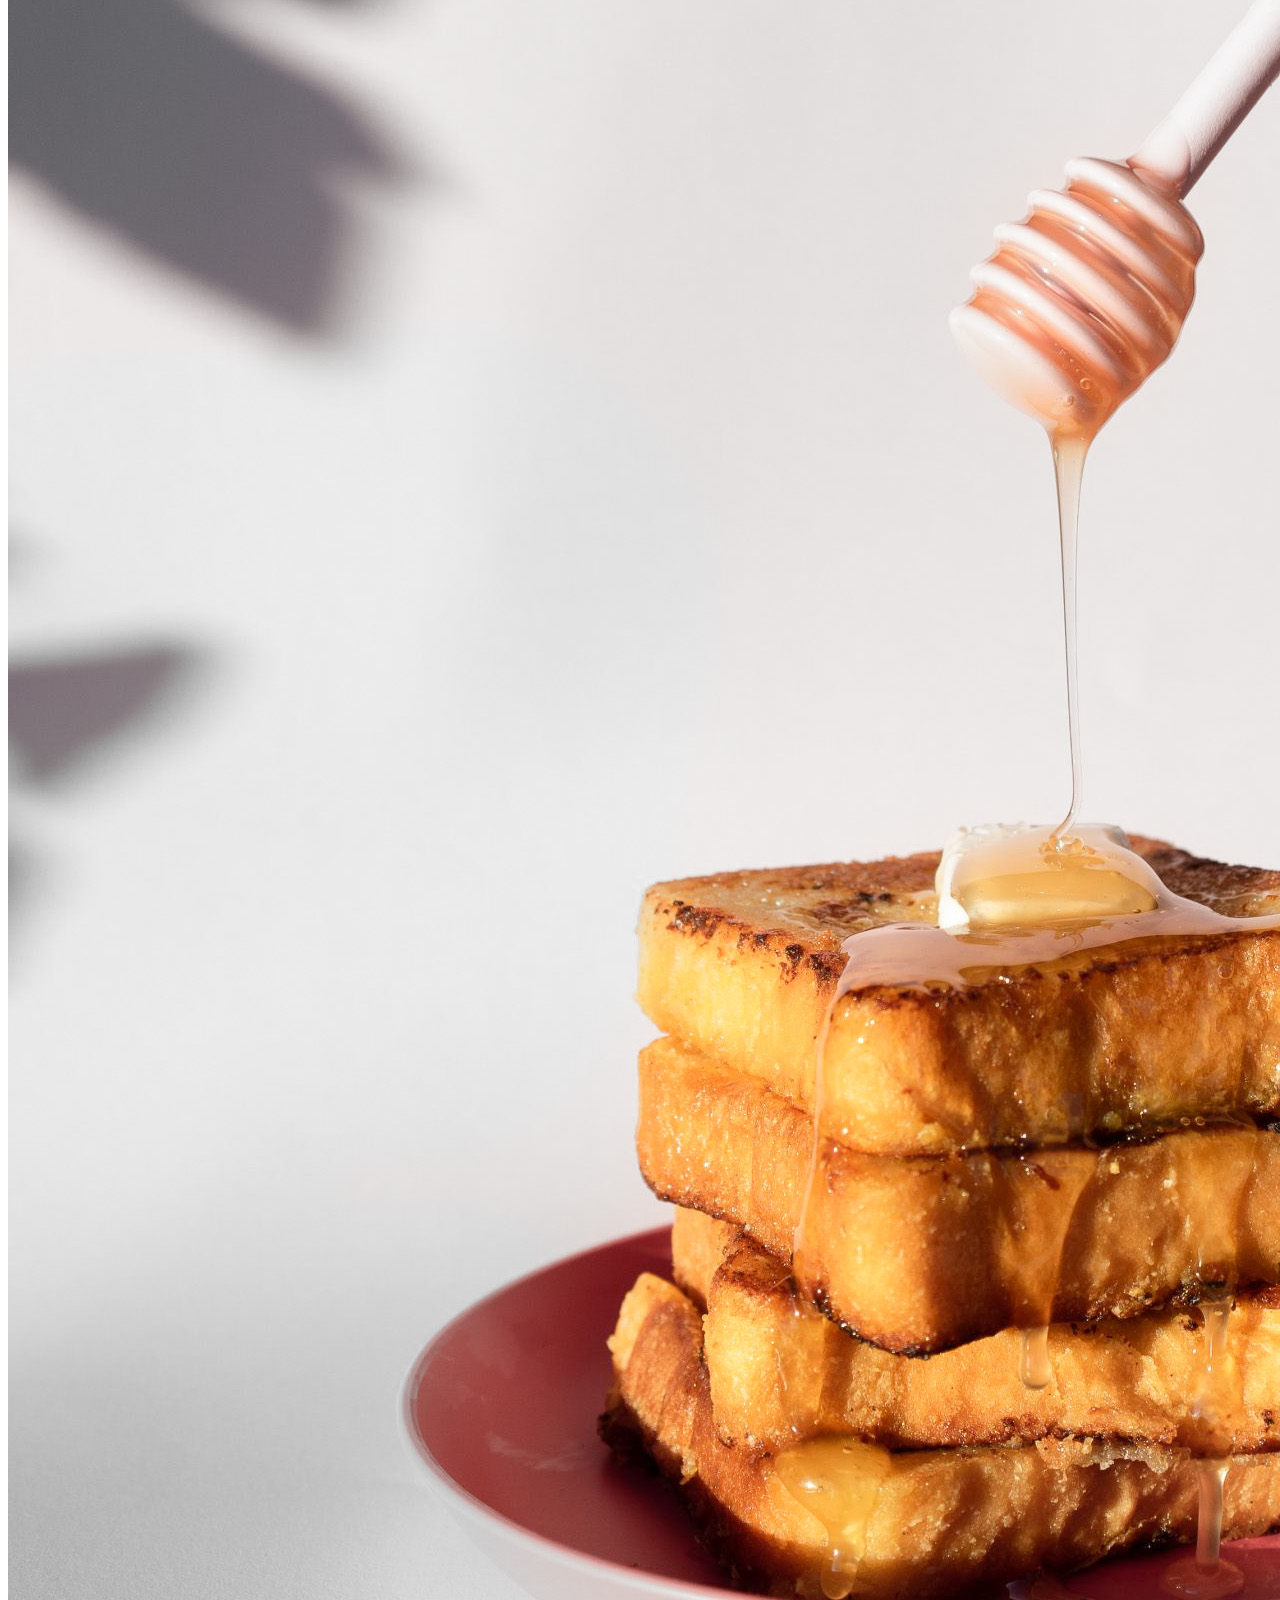
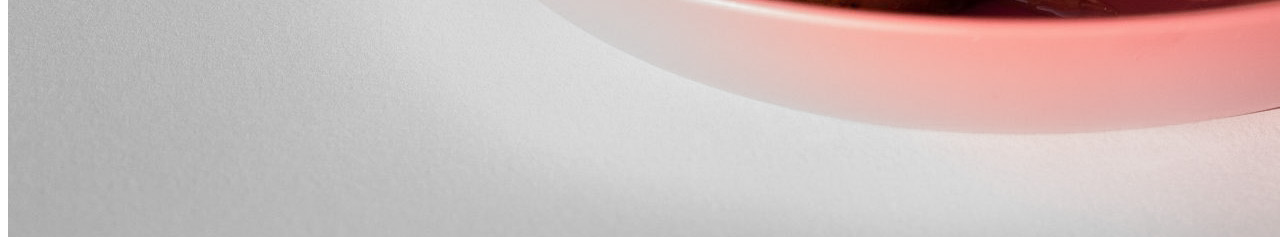
==== commit 86f57573: "1ºpartecarta" ====
--- a/home.html
+++ b/home.html
@@ -22,7 +22,7 @@
 
         <div class="header text-center">
             <div class="shadow-lg p-1 mb-5 bg-body rounded"> <button type="button"
-                    class="btn btn-outline-dark descuento">¡10 de DESCUENTO en tu primer pedido!</button></div>
+                    class="btn btn-outline-dark descuento">¡10% de DESCUENTO en tu primer pedido!</button></div>
         </div>
         <div class="row  align-items-center">
             <div class="col"><img src="/img/food porn.png" class="rounded mx-auto d-block logo" alt="..."></div>
--- a/css/home.css
+++ b/css/home.css
@@ -8,7 +8,7 @@
     border-color: rgb(0, 0, 0);
     border-style:outset;
     margin-bottom: 2vh; 
-    margin-right: 100vh;
+   
     
 }
 
